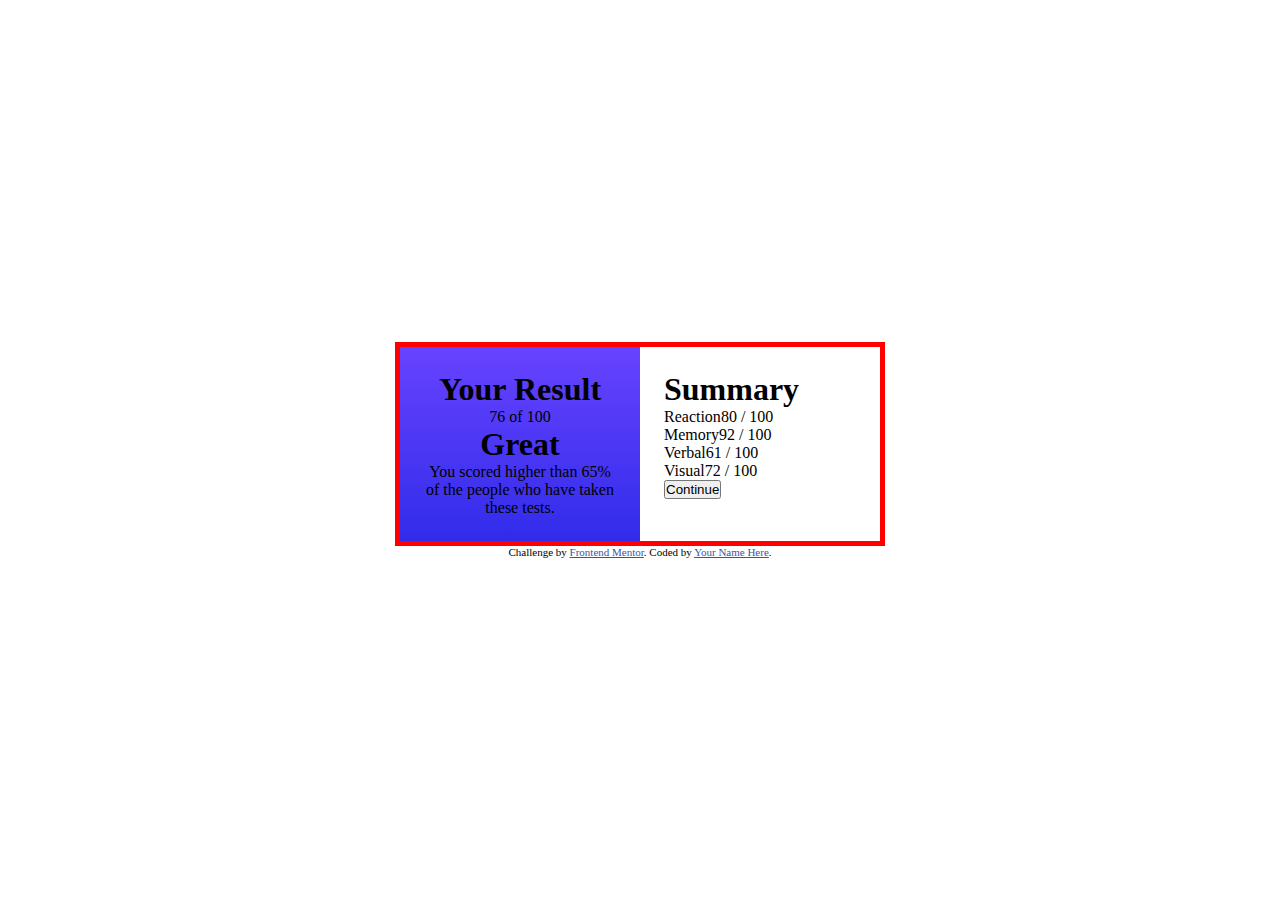
==== results-summary-component-main/index.html @ e6ac064a "Results Summary edited" ====
<!DOCTYPE html>
<html lang="en">
<head>
  <meta charset="UTF-8">
  <meta name="viewport" content="width=device-width, initial-scale=1.0"> <!-- displays site properly based on user's device -->

  <link rel="icon" type="image/png" sizes="32x32" href="./assets/images/favicon-32x32.png">
  <link rel="stylesheet" href="style.css">
  
  <title>Frontend Mentor | Results summary component</title>

  <!-- Feel free to remove these styles or customise in your own stylesheet 👍 -->
  <style>
    .attribution { font-size: 11px; text-align: center; }
    .attribution a { color: hsl(228, 45%, 44%); }
  </style>
</head>
<body>
<main>
<div class="container">
  <section class="container-grp container-result">
    <h1 class="header header-result">Your Result</h1>
    <p> 76 of 100</p>
    <h1>Great</h1>
    <p>You scored higher than 65% of the people who have taken these tests.</p>
  </section>
 
  <section class="container-grp container-summary">
    <h1 class="header header-summary">Summary</h1>
    <p>Reaction<span>80 / 100</span></p>
    <p>Memory<span>92 / 100</span></p>
    <p>Verbal<span>61 / 100</span></p>
    <p>Visual<span>72 / 100</span></p>
    <Button>Continue</Button>
  </section>
</div>
</main>
  <div class="attribution">
    Challenge by <a href="https://www.frontendmentor.io?ref=challenge" target="_blank">Frontend Mentor</a>. 
    Coded by <a href="#">Your Name Here</a>.
  </div>
</body>
</html>
---- results-summary-component-main/style.css ----
*{
    box-sizing: border-box;
    margin: 0;
    padding: 0;
}

body{
    display: flex;
    justify-content: center;
    /* align-items: center; */
    align-items: center;
    height: 100vh;
    flex-direction: column;
}

main{
    display: flex;
    justify-content: center;
    align-items: center;
    /* height: 100vh; */
    border: 5px solid red;
    /* width: 100px; */
    margin: 0 auto;
}

.container{
    display: flex;

}

.container-grp{
    width: 15em;
    padding: 1.5em;
}

.container-result{
    background-image: linear-gradient(to bottom,#6743ff,#312cea);
    text-align: center;
}
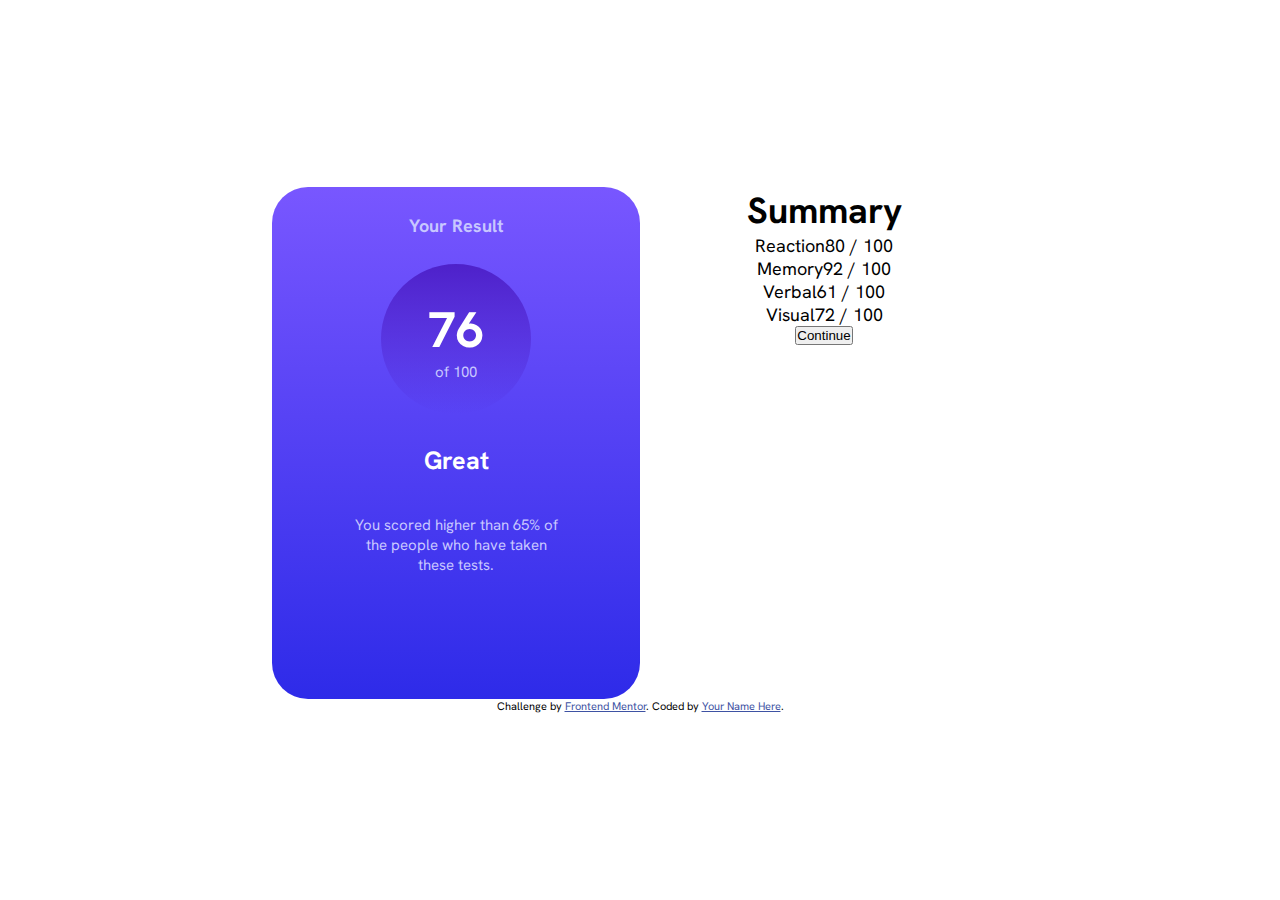
==== commit d773a60c: "result summary result container updated" ====
--- a/results-summary-component-main/index.html
+++ b/results-summary-component-main/index.html
@@ -6,7 +6,9 @@
 
   <link rel="icon" type="image/png" sizes="32x32" href="./assets/images/favicon-32x32.png">
   <link rel="stylesheet" href="style.css">
-  
+  <link rel="preconnect" href="https://fonts.googleapis.com">
+<link rel="preconnect" href="https://fonts.gstatic.com" crossorigin>
+<link href="https://fonts.googleapis.com/css2?family=Hanken+Grotesk:wght@500;700;800&family=Roboto&display=swap" rel="stylesheet">
   <title>Frontend Mentor | Results summary component</title>
 
   <!-- Feel free to remove these styles or customise in your own stylesheet 👍 -->
@@ -20,7 +22,7 @@
 <div class="container">
   <section class="container-grp container-result">
     <h1 class="header header-result">Your Result</h1>
-    <p> 76 of 100</p>
+    <p class="container-round"> <span>76</span>of 100</p>
     <h1>Great</h1>
     <p>You scored higher than 65% of the people who have taken these tests.</p>
   </section>
--- a/results-summary-component-main/style.css
+++ b/results-summary-component-main/style.css
@@ -11,6 +11,8 @@
     align-items: center;
     height: 100vh;
     flex-direction: column;
+    font-family: 'Hanken Grotesk', sans-serif;
+    font-size: 18px;
 }
 
 main{
@@ -18,23 +20,73 @@
     justify-content: center;
     align-items: center;
     /* height: 100vh; */
-    border: 5px solid red;
+    
     /* width: 100px; */
     margin: 0 auto;
 }
 
 .container{
     display: flex;
-
+    justify-content: center;
 }
 
 .container-grp{
-    width: 15em;
-    padding: 1.5em;
+    text-align: center;
+    width: 368px;
+    height: 512px;
+    display: flex;
+    flex-direction: column;
+    align-items: center;
+}
+
+.header-result{
+    margin-top: 1.5em;
 }
 
 .container-result{
-    background-image: linear-gradient(to bottom,#6743ff,#312cea);
+    background-image: linear-gradient(to bottom,hsl(252, 100%, 67%),hsl(241, 81%, 54%));
     text-align: center;
+    border-radius: 2em;
 }
 
+.container-result h1{
+    font-size: 18px;
+    color: hsl(241, 100%, 89%);
+    margin-bottom: 1.5em;
+}
+
+.container-result .container-round{
+    background-image:linear-gradient(to bottom,hsla(256, 72%, 46%, 1),hsla(241, 72%, 46%, 0)) ;
+    align-self: center;
+    width: 10em;
+    height: 10em;
+    margin: 0 auto;
+    border-radius: 50%;
+    display: flex ;
+    justify-content: center;
+    align-items: center;
+    flex-direction: column;
+    margin-bottom: 2em;
+}
+
+.container-result p {
+    color: hsl(241, 100%, 89%);
+    font-size: 15px;
+}
+
+.container-result p span{
+    font-size: 50px;
+    display: block;
+    color: white;
+    font-weight: 700;
+}
+
+.container-result h1:nth-of-type(2){
+    font-size: 25px;
+    color: white;
+}
+
+.container-result p:nth-of-type(2){
+    margin: 0 5em;
+    font-size: 15px;
+}